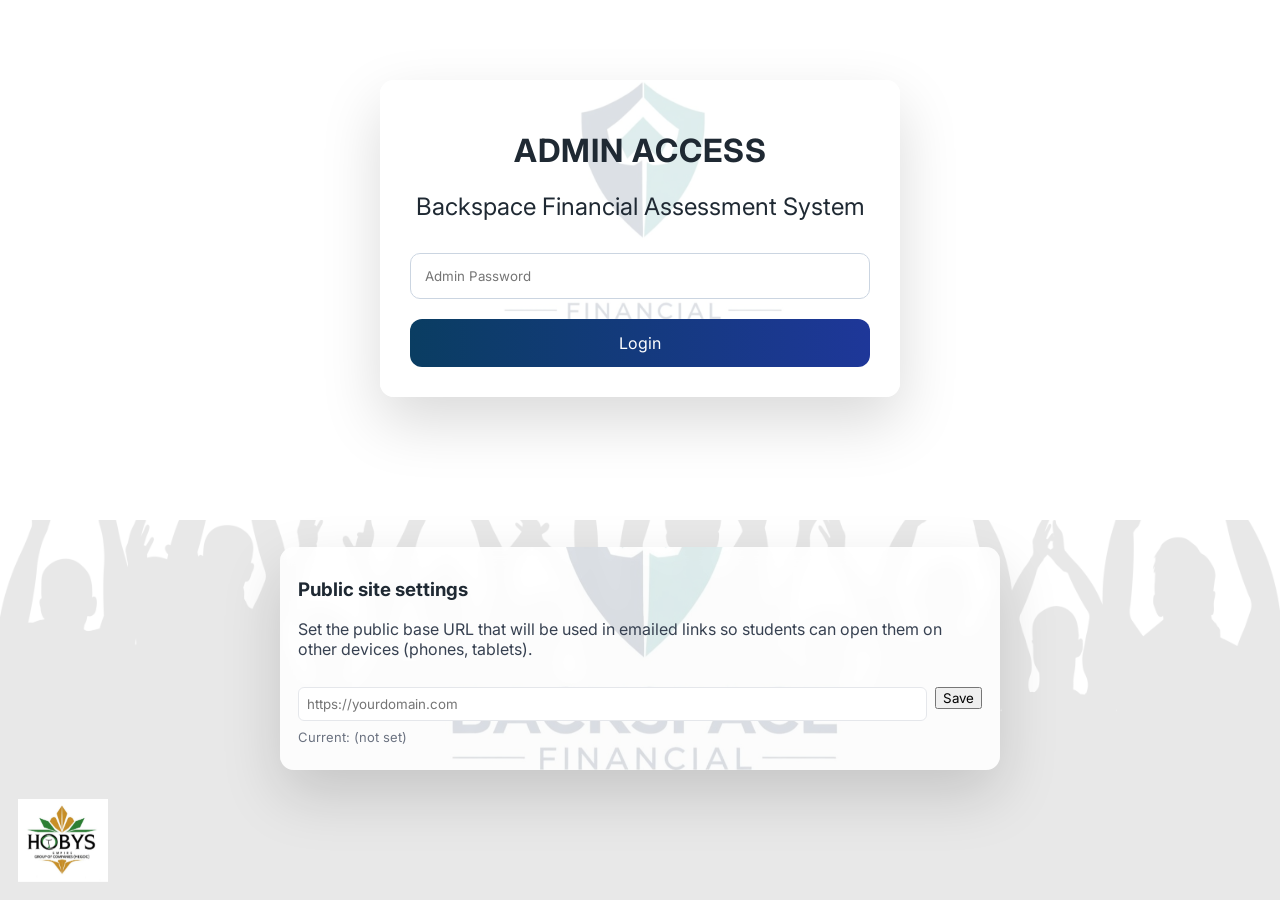
==== admin.html @ 31a76b47 "Work on dev branch" ====
<!DOCTYPE html>
<html lang="en">
<head>
  <meta charset="UTF-8">
  <title>Admin Login | Backspace Financial</title>
  <link rel="stylesheet" href="style.css">
</head>
<body class="entry">

  <div class="bg-overlay"></div>

  <div class="card glass">
    <h1>ADMIN ACCESS</h1>
    <h2>Backspace Financial Assessment System</h2>

    <form id="adminLoginForm">
      <input type="password" id="adminPassword" placeholder="Admin Password" required>
      <button type="submit" class="primary-btn">Login</button>
    </form>

    <p id="loginError" style="color: #ef4444; text-align: center; display: none;">Invalid password</p>
  </div>

  <!-- Public site base URL for emailed links -->
  <div class="card glass" style="max-width:720px;margin:20px auto;padding:12px 18px;">
    <h3>Public site settings</h3>
    <p style="margin-top:6px;color:#374151;">Set the public base URL that will be used in emailed links so students can open them on other devices (phones, tablets).</p>
    <div style="display:flex;gap:8px;align-items:center;margin-top:8px;">
      <input id="siteBaseUrl" type="url" placeholder="https://yourdomain.com" style="flex:1;padding:8px;border-radius:6px;border:1px solid #e5e7eb;">
      <button class="copy-btn" id="saveBaseUrl">Save</button>
    </div>
    <p id="siteBaseHint" style="margin-top:8px;color:#6b7280;font-size:13px;">Current: <span id="currentBase">(not set)</span></p>
  </div>

  <img src="hobys-logo.png" class="brand-logo">

  <script src="admin-auth.js"></script>
</body>
</html>
---- style.css ----
@import url('https://fonts.googleapis.com/css2?family=Inter:wght@300;400;600&display=swap');

* {
  box-sizing: border-box;
  font-family: 'Inter', sans-serif;
}

body {
  margin: 0;
  background: linear-gradient(120deg, #0a3d62, #1e3799);
  color: #1f2933;
  position: relative;
}

body::before {
  display: none;
}

/* Hide background logo on assessment page */
body.assessment::before {
  display: none;
}

.entry body::before {
  display: none;
}

.entry {
  background: none;
}

.entry .bg-overlay {
  background: rgba(255,255,255,0.85);
}

.entry .card {
  margin-bottom: 150px;
  position: relative;
}

.entry .card::before {
  content: '';
  position: absolute;
  top: 0;
  left: 0;
  width: 100%;
  height: 100%;
  background-image: url("backspace-logo.png");
  background-repeat: no-repeat;
  background-position: center center;
  background-size: 80%;
  opacity: 0.15;
  z-index: 1;
  pointer-events: none;
}

.entry .card > * {
  position: relative;
  z-index: 2;
}

.entry::after {
  content: '';
  position: fixed;
  bottom: 0;
  left: 0;
  width: 100%;
  height: 380px; /* increased to restore missing image area */
  background-image: url("applause.png");
  background-repeat: no-repeat;
  background-position: center bottom; /* show lower portion */
  background-size: cover;
  opacity: 0.6;
  z-index: 0;
} 

.bg-overlay {
  position: fixed;
  inset: 0;
  background: rgba(255,255,255,0.85);
  z-index: 2;
}

.exam-header {
  position: relative;
  z-index: 4;
}

.exam-container {
  position: relative;
  z-index: 4;
}

.card {
  position: relative;
  max-width: 520px;
  margin: 80px auto;
  padding: 30px;
  border-radius: 14px;
  z-index: 2;
}

.glass {
  background: rgba(255,255,255,0.85);
  backdrop-filter: blur(8px);
  box-shadow: 0 25px 60px rgba(0,0,0,0.15);
}

.result-card {
  background: white;
  text-align: center;
  box-shadow: 0 20px 50px rgba(0,0,0,0.2);
}

h1 {
  text-align: center;
  letter-spacing: 1px;
}

h2 {
  text-align: center;
  font-weight: 400;
  margin-bottom: 20px;
}

.meta {
  display: flex;
  justify-content: space-between;
  font-size: 14px;
  color: #475569;
  margin-bottom: 20px;
}

.alert {
  color: #b91c1c;
  font-weight: 600;
  text-align: center;
}

input {
  width: 100%;
  padding: 14px;
  margin-top: 12px;
  border-radius: 10px;
  border: 1px solid #cbd5e1;
}

.primary-btn {
  margin-top: 20px;
  padding: 14px;
  width: 100%;
  border-radius: 12px;
  border: none;
  background: linear-gradient(to right, #0a3d62, #1e3799);
  color: white;
  font-size: 16px;
  cursor: pointer;
}

/* Compact white contact button used on public landing */
.contact-btn {
  display: inline-block;
  margin-top: 12px;
  padding: 14px 24px; /* increased for better tap area */
  border-radius: 10px;
  background: white;
  color: #0a3d62;
  border: 1px solid #e6eef9;
  text-decoration: none;
  font-size: 16px;
  cursor: pointer;
  min-width: 250px; /* increased width for visibility */
  box-shadow: 0 8px 24px rgba(10,61,98,0.08);
  font-weight: 600;
  display: inline-flex;
  align-items: center;
  justify-content: center;
  position: relative; /* ensure z-index works */
  z-index: 60; /* place above overlay */
}
.contact-btn:hover {
  background: #f3f6fb;
}

.contact-link {
  margin-top: 12px;
}

.contact-link a {
  color: #0a3d62;
  text-decoration: underline;
  font-size: 14px;
}

.primary-btn.full {
  margin-top: 40px;
}

.exam-header {
  display: flex;
  justify-content: space-between;
  padding: 18px 30px;
  background: #0f172a;
  color: white;
}

.timer {
  font-weight: 600;
}

.exam-container {
  max-width: 900px;
  margin: 40px auto;
  background: rgba(255, 255, 255, 0.95);
  padding: 30px;
  border-radius: 16px;
  box-shadow: 0 20px 50px rgba(0,0,0,0.2);
  position: relative;
}

.exam-container::before {
  content: '';
  position: absolute;
  top: 0;
  left: 0;
  width: 100%;
  height: 100%;
  background-image: url("backspace-logo.png");
  background-repeat: no-repeat;
  background-position: center center;
  background-size: 60%;
  opacity: 0.08;
  z-index: 1;
  pointer-events: none;
}

.exam-container > * {
  position: relative;
  z-index: 2;
}

.brand-logo {
  position: fixed;
  bottom: 18px;
  left: 18px;
  width: 90px;
  opacity: 1;
  z-index: 5;
}

.question-container {
  margin-bottom: 30px;
}

.options {
  margin: 20px 0;
}

.options label {
  display: block;
  margin: 10px 0;
  padding: 10px;
  border-radius: 8px;
  cursor: pointer;
  transition: background-color 0.2s;
}

.options label:hover {
  background-color: #f8fafc;
}

.navigation {
  display: flex;
  justify-content: space-between;
  align-items: center;
  margin-top: 30px;
  padding-top: 20px;
  border-top: 1px solid #e2e8f0;
}

.navigation button {
  padding: 12px 24px;
  border-radius: 8px;
  border: none;
  background: linear-gradient(to right, #0a3d62, #1e3799);
  color: white;
  cursor: pointer;
  font-size: 14px;
}

.navigation button:disabled {
  background: #cbd5e1;
  cursor: not-allowed;
}

.navigation span {
  font-weight: 600;
  color: #475569;
}

.question-review {
  margin-bottom: 25px;
  padding: 20px;
  border-radius: 10px;
  border-left: 4px solid #e2e8f0;
}

.question-review.correct {
  border-left-color: #10b981;
  background-color: #f0fdf4;
}

.question-review.incorrect {
  border-left-color: #ef4444;
  background-color: #fef2f2;
}

.question-review.unanswered {
  border-left-color: #f59e0b;
  background-color: #fffbeb;
}

.question-header {
  display: flex;
  justify-content: space-between;
  align-items: center;
  margin-bottom: 10px;
}

.question-number {
  font-weight: 600;
  color: #374151;
}

.status-badge {
  padding: 4px 12px;
  border-radius: 20px;
  font-size: 12px;
  font-weight: 600;
  text-transform: uppercase;
}

.status-badge.correct {
  background-color: #10b981;
  color: white;
}

.status-badge.incorrect {
  background-color: #ef4444;
  color: white;
}

.status-badge.unanswered {
  background-color: #f59e0b;
  color: white;
}

.question-text {
  font-weight: 600;
  margin-bottom: 15px;
  color: #1f2937;
}

.answer-options {
  margin-bottom: 15px;
}

.option {
  padding: 8px 12px;
  margin: 5px 0;
  border-radius: 6px;
  background-color: #f9fafb;
}

.option.correct-option {
  background-color: #d1fae5;
  border: 1px solid #10b981;
  font-weight: 600;
}

.option.wrong-option {
  background-color: #fee2e2;
  border: 1px solid #ef4444;
  font-weight: 600;
}

.answer-summary {
  padding-top: 15px;
  border-top: 1px solid #e5e7eb;
  font-size: 14px;
}

.not-answered {
  color: #f59e0b;
  font-weight: 600;
}

.review-container, .final-submit {
  text-align: center;
  padding: 30px;
}

.review-container h2, .final-submit h2 {
  color: #1f2937;
  margin-bottom: 20px;
}

.unanswered-list {
  margin: 20px 0;
  text-align: left;
}

.unanswered-item {
  display: flex;
  align-items: center;
  padding: 15px;
  margin: 10px 0;
  background-color: #fef3c7;
  border: 1px solid #f59e0b;
  border-radius: 8px;
  cursor: pointer;
  transition: background-color 0.2s;
}

.unanswered-item:hover {
  background-color: #fde68a;
}

.question-num {
  background-color: #f59e0b;
  color: white;
  padding: 5px 10px;
  border-radius: 20px;
  font-weight: 600;
  margin-right: 15px;
  min-width: 40px;
  text-align: center;
}

.question-text {
  flex: 1;
  font-weight: 500;
}

.review-actions, .final-actions {
  margin-top: 30px;
  display: flex;
  gap: 15px;
  justify-content: center;
  z-index: 10;
  position: relative;
}

.final-actions button {
  padding: 12px 24px;
  border-radius: 8px;
  border: none;
  cursor: pointer;
  font-size: 14px;
  background: #6b7280;
  color: white;
}

.final-actions button:last-child {
  background: linear-gradient(to right, #0a3d62, #1e3799) !important;
  color: white !important;
}

.submit-summary {
  background-color: #f8fafc;
  padding: 20px;
  border-radius: 8px;
  margin: 20px 0;
}
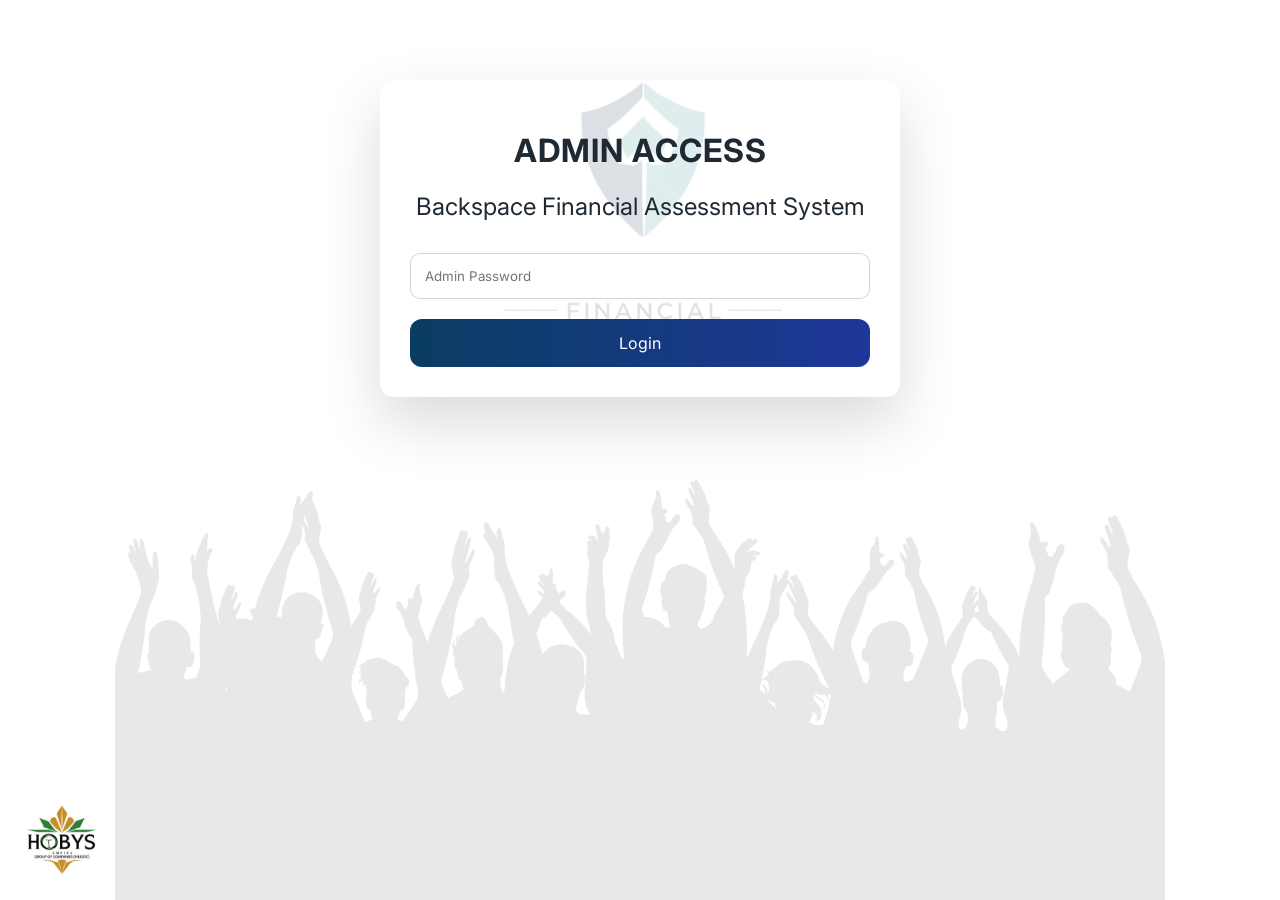
==== commit 8cfadbc5: "updated code" ====
--- a/admin.html
+++ b/admin.html
@@ -21,17 +21,6 @@
     <p id="loginError" style="color: #ef4444; text-align: center; display: none;">Invalid password</p>
   </div>
 
-  <!-- Public site base URL for emailed links -->
-  <div class="card glass" style="max-width:720px;margin:20px auto;padding:12px 18px;">
-    <h3>Public site settings</h3>
-    <p style="margin-top:6px;color:#374151;">Set the public base URL that will be used in emailed links so students can open them on other devices (phones, tablets).</p>
-    <div style="display:flex;gap:8px;align-items:center;margin-top:8px;">
-      <input id="siteBaseUrl" type="url" placeholder="https://yourdomain.com" style="flex:1;padding:8px;border-radius:6px;border:1px solid #e5e7eb;">
-      <button class="copy-btn" id="saveBaseUrl">Save</button>
-    </div>
-    <p id="siteBaseHint" style="margin-top:8px;color:#6b7280;font-size:13px;">Current: <span id="currentBase">(not set)</span></p>
-  </div>
-
   <img src="hobys-logo.png" class="brand-logo">
 
   <script src="admin-auth.js"></script>
--- a/style.css
+++ b/style.css
@@ -65,11 +65,14 @@
   bottom: 0;
   left: 0;
   width: 100%;
-  height: 380px; /* increased to restore missing image area */
+  /* Use viewport-relative size with a sensible minimum so image scales on full screen
+     but still displays correctly on smaller windows */
+  height: 45vh;
+  min-height: 420px; /* slightly larger to show more of the image on large screens */
   background-image: url("applause.png");
   background-repeat: no-repeat;
   background-position: center bottom; /* show lower portion */
-  background-size: cover;
+  background-size: contain; /* ensure full image is visible without cropping */
   opacity: 0.6;
   z-index: 0;
 } 
